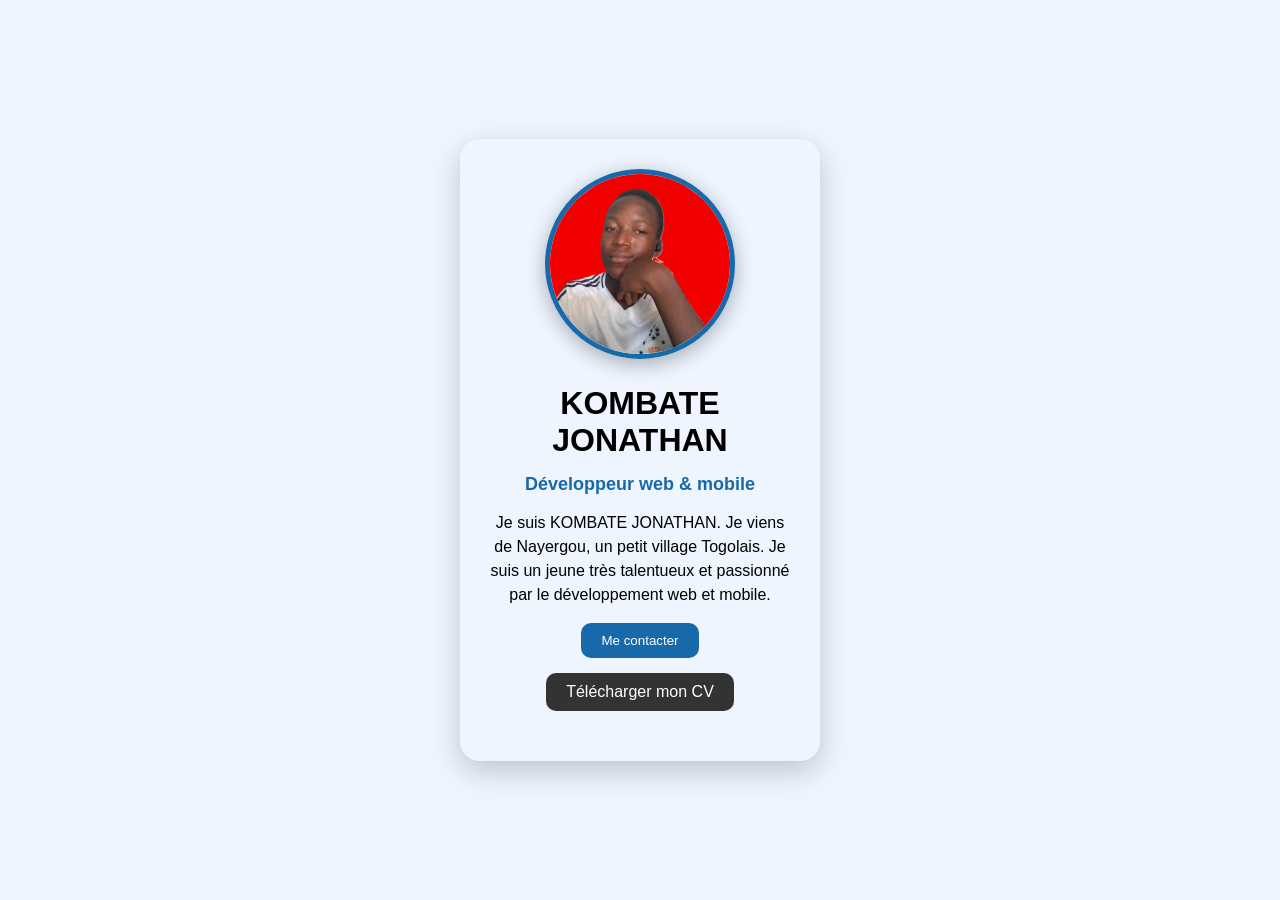
==== jonathan.html @ aca6dea6 "Add files via upload" ====
<!DOCTYPE html>
<html lang="fr">

<head>
    <meta charset="UTF-8">

    <meta name="viewport"
          content="width=device-width, initial-scale=1.0">

    <title>Mon profil</title>

    <link rel="stylesheet" href="style.css">
</head>

<body>

    <div class="carte">

        <img src="photo.jpg" alt="Ma photo">

        <h1>KOMBATE JONATHAN</h1>

        <h2>Développeur web & mobile</h2>

        <p>
            Je suis KOMBATE JONATHAN.
            Je viens de Nayergou, un petit village Togolais.
            Je suis un jeune très talentueux et passionné
            par le développement web et mobile.
        </p>

<button id="contactBtn">Me contacter</button>
<a href="cv.html" id="cvBtn">Télécharger mon CV</a>
<div id="contactInfo">
    <p>📞 Téléphone : 00 00 00 00 00</p>
    <p>📧 Email : jonathan@email.com</p>
</div>
    </div>

    <script src="script.js"></script>

</body>

</html>
---- style.css ----
body {
    margin: 0;
    min-height: 100vh;

    display: flex;
    justify-content: center;
    align-items: center;

    background-color: #eef5ff;
    font-family: Arial, sans-serif;
}

.carte {
    width: 300px;
    padding: 30px;

    background-color: ;

    text-align: center;

    border-radius: 20px;

    box-shadow: 0 10px 30px rgba(0, 0, 0, 0.2);
}

.carte img {
    width: 180px;
    height: 180px;

    object-fit: cover;

    border-radius: 50%;

    border: 5px solid #1769aa;

    box-shadow: 0 5px 20px rgba(0, 0, 0, 0.3);
}

.carte h1 {
    margin-bottom: 10px;
}

.carte h2 {
    font-size: 18px;
    color: #1769aa;
}

.carte p {
    line-height: 1.5;
}

.carte button {
    padding: 10px 20px;

    border: none;
    border-radius: 10px;

    background-color: #1769aa;
    color: white;

    cursor: pointer;
}
#contactInfo {
    max-height: 0;
    overflow: hidden;

    margin-top: 20px;
    padding: 0 15px;

    background-color: #eef5ff;
    border-radius: 10px;

    transition: all 0.5s ease;
}
#contactInfo.visible {
    max-height: 200px;
    padding: 15px;
}
#cvBtn {
    display: inline-block;

    margin-top: 15px;
    padding: 10px 20px;

    background-color: #333;
    color: white;

    text-decoration: none;

    border-radius: 10px;

    transition: 0.3s;
}

#cvBtn:hover {
    transform: scale(1.05);
}
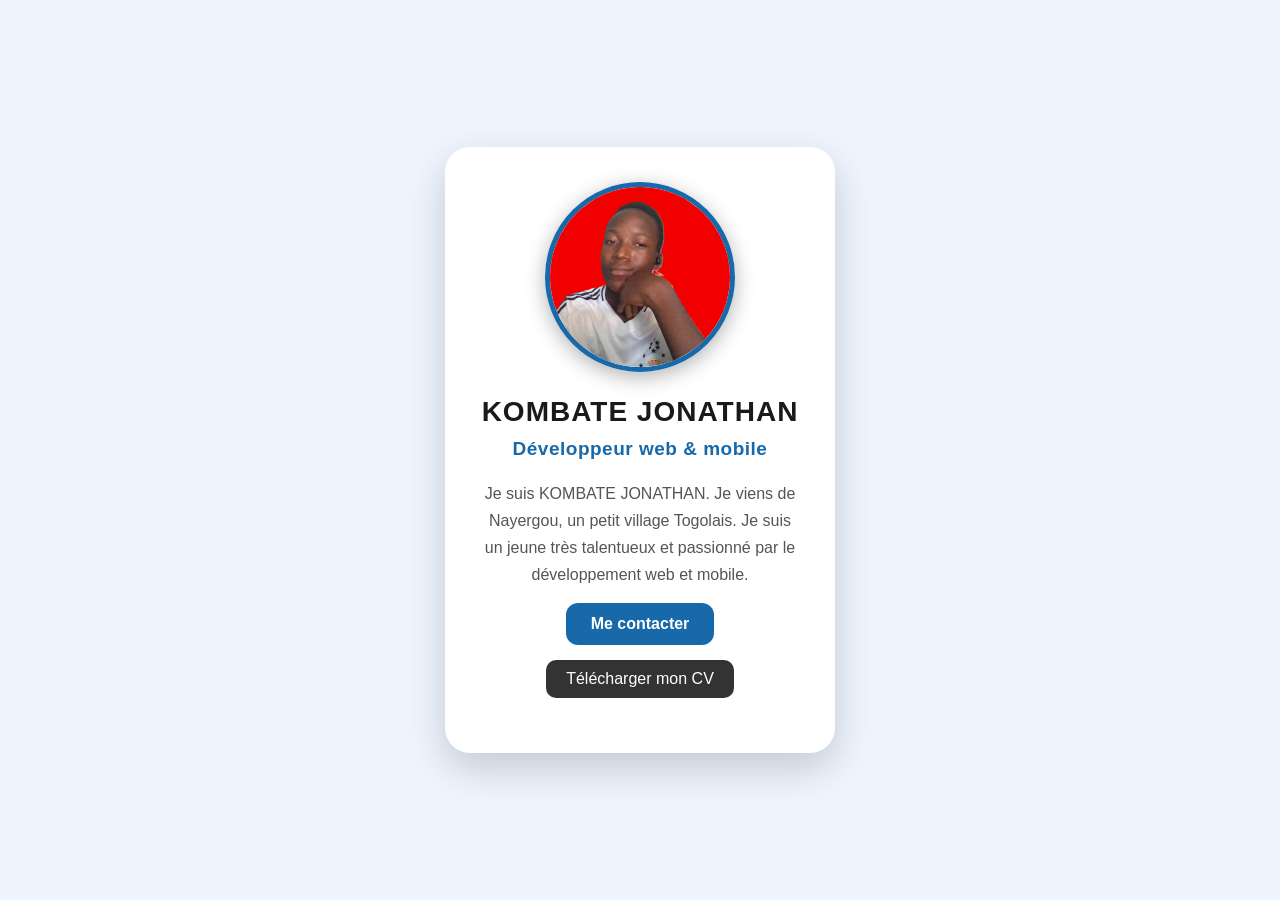
==== commit 5fa1bec2: "Update jonathan.html" ====
--- a/jonathan.html
+++ b/jonathan.html
@@ -32,8 +32,8 @@
 <button id="contactBtn">Me contacter</button>
 <a href="cv.html" id="cvBtn">Télécharger mon CV</a>
 <div id="contactInfo">
-    <p>📞 Téléphone : 00 00 00 00 00</p>
-    <p>📧 Email : jonathan@email.com</p>
+    <p>📞 Téléphone :+233 24 317 5408</p>
+    <p>📧 Email : kombatejonathan53@gmail.com</p>
 </div>
     </div>
 
--- a/style.css
+++ b/style.css
@@ -9,18 +9,24 @@
     background-color: #eef5ff;
     font-family: Arial, sans-serif;
 }
+.carte {
+    width: 320px;
+    padding: 35px;
 
-.carte {
-    width: 300px;
-    padding: 30px;
-
-    background-color: ;
+    background-color: white;
 
     text-align: center;
 
-    border-radius: 20px;
+    border-radius: 25px;
 
-    box-shadow: 0 10px 30px rgba(0, 0, 0, 0.2);
+    box-shadow: 0 15px 40px rgba(0, 0, 0, 0.18);
+
+    transition: transform 0.3s ease, box-shadow 0.3s ease;
+}
+
+.carte:hover {
+    transform: translateY(-5px);
+    box-shadow: 0 20px 50px rgba(0, 0, 0, 0.22);
 }
 
 .carte img {
@@ -37,28 +43,56 @@
 }
 
 .carte h1 {
-    margin-bottom: 10px;
+    margin: 20px 0 10px;
+
+    font-size: 28px;
+
+    color: #1a1a1a;
+
+    letter-spacing: 1px;
 }
+.carte h2 {
+    margin-top: 5px;
+    margin-bottom: 20px;
 
-.carte h2 {
-    font-size: 18px;
+    font-size: 19px;
+    font-weight: 600;
+
     color: #1769aa;
+
+    letter-spacing: 0.5px;
 }
 
 .carte p {
-    line-height: 1.5;
+    line-height: 1.7;
+
+    font-size: 16px;
+
+    color: #555;
+
+    margin: 15px 0;
 }
 
 .carte button {
-    padding: 10px 20px;
+    padding: 12px 25px;
 
     border: none;
-    border-radius: 10px;
+    border-radius: 12px;
 
     background-color: #1769aa;
     color: white;
 
+    font-size: 16px;
+    font-weight: bold;
+
     cursor: pointer;
+
+    transition: 0.3s;
+}
+
+.carte button:hover {
+    background-color: #0d4f82;
+    transform: translateY(-2px);
 }
 #contactInfo {
     max-height: 0;
@@ -94,4 +128,4 @@
 
 #cvBtn:hover {
     transform: scale(1.05);
-}+}
